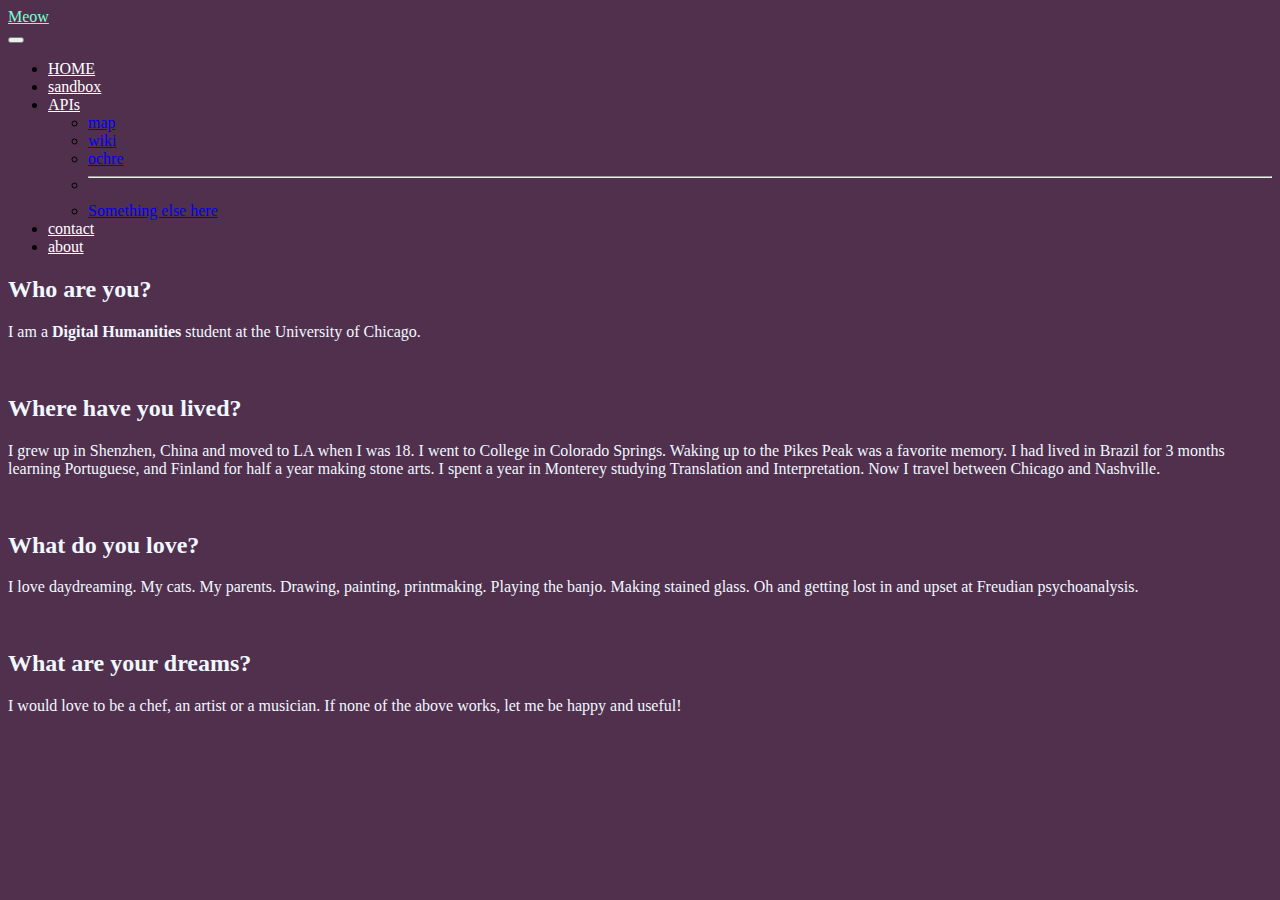
==== About.html @ 37bf5dc6 "updated" ====
<!doctype html>
<html lang="en">

<head>
  <!-- Required meta tags -->
  <meta charset="utf-8">
  <meta name="viewport" content="width=device-width, initial-scale=1, shrink-to-fit=no">

  <!-- Bootstrap CSS -->
  <link rel="stylesheet" href="css/yuexinc.css">
  <link href="https://cdn.jsdelivr.net/npm/bootstrap@5.0.0-beta2/dist/css/bootstrap.min.css" rel="stylesheet" integrity="sha384-BmbxuPwQa2lc/FVzBcNJ7UAyJxM6wuqIj61tLrc4wSX0szH/Ev+nYRRuWlolflfl" crossorigin="anonymous">
<script src="https://cdn.jsdelivr.net/npm/bootstrap@5.0.0-beta2/dist/js/bootstrap.bundle.min.js" integrity="sha384-b5kHyXgcpbZJO/tY9Ul7kGkf1S0CWuKcCD38l8YkeH8z8QjE0GmW1gYU5S9FOnJ0" crossorigin="anonymous"></script>
    <script src="js/sampleJS.js"></script>
  <title>Hello, world!</title>
</head>

<body style=" background-color: #51304e">

  <nav class="navbar navbar-expand-md navbar-dark bg-gradient">
    <a class="navbar-brand" style="color: aquamarine" href="#">Meow</a>
    <div class="container-fluid">
      <button class="navbar-toggler" type="button" data-bs-toggle="collapse" data-bs-target="#navbarSupportedContent"
        aria-controls="navbarSupportedContent" aria-expanded="false" aria-label="Toggle navigation">
        <span class="navbar-toggler-icon"></span>
      </button>
      <div class="collapse navbar-collapse" id="navbarSupportedContent">
        <ul class="navbar-nav me-auto mb-2 mb-lg-0">
          <li class="nav-item">
            <a class="nav-link" style="color: white;" aria-current="page" href="index.html">HOME</a>
          </li>
          <li class="nav-item">
            <a class="nav-link" style="color: white;" href="Sandbox.html">sandbox</a>
          </li>
          <li class="nav-item dropdown">
            <a class="nav-link dropdown-toggle" style="color: white;" href="#" id="navbarDropdown" role="button"
              data-bs-toggle="dropdown" aria-expanded="false">
              APIs
            </a>
            <ul class="dropdown-menu" aria-labelledby="navbarDropdown">
              <li><a class="dropdown-item" href="map.html">map</a></li>
              <li><a class="dropdown-item" href="wiki.html">wiki</a></li>
              <li><a class="dropdown-item" href="wiki.html">ochre</a></li>
              <li>
                <hr class="dropdown-divider">
              </li>
              <li><a class="dropdown-item" href="#">Something else here</a></li>
            </ul>
          </li>
          <li class="nav-item">
            <a class="nav-link" style="color: white;" href="Contact.html">contact</a>
          </li>
          <li class="nav-item">
            <a class="nav-link active" style="color: white;" href="About.html">about</a>
          </li>
        </ul>
      </div>
    </div>
  </nav>
<div class="container" id="columns" style="color: aliceblue;">
  <div class="row">
<div class="col-sm">
  <h2>Who are you?</h2>
  <p>
    I am a
    <strong>Digital Humanities</strong>
    student at the University of Chicago.
  </p>
</div>
<br>
<div class="col-sm">
  <h2>Where have you lived?</h2>
  <p>
    I grew up in Shenzhen, China and moved to LA when I was 18. I went to College in Colorado Springs. Waking up to the Pikes Peak was a favorite memory. I had lived in Brazil for 3 months learning Portuguese, and Finland for half a year making stone arts. I spent a year in Monterey studying Translation and Interpretation. Now I travel between Chicago and Nashville.
  </p>
</div>
<br>
<div class="w-100"></div>
<div class="col-sm">
  <h2>What do you love?</h2>
  <p>
    I love daydreaming. My cats. My parents. Drawing, painting, printmaking. Playing the banjo. Making stained glass. Oh and getting lost in and upset at Freudian psychoanalysis.
  </p>
</div>
<br>
<div class="col-sm">
  <h2>What are your dreams?</h2>
  <p>
    I would love to be a chef, an artist or a musician. If none of the above works, let me be happy and useful!
  </p>
</div>
</div>
</div>
</body>

</html>
---- css/yuexinc.css ----
element.style {
}
div#columns {
    margin-top: 15px;
}
div {
    display: block;
}
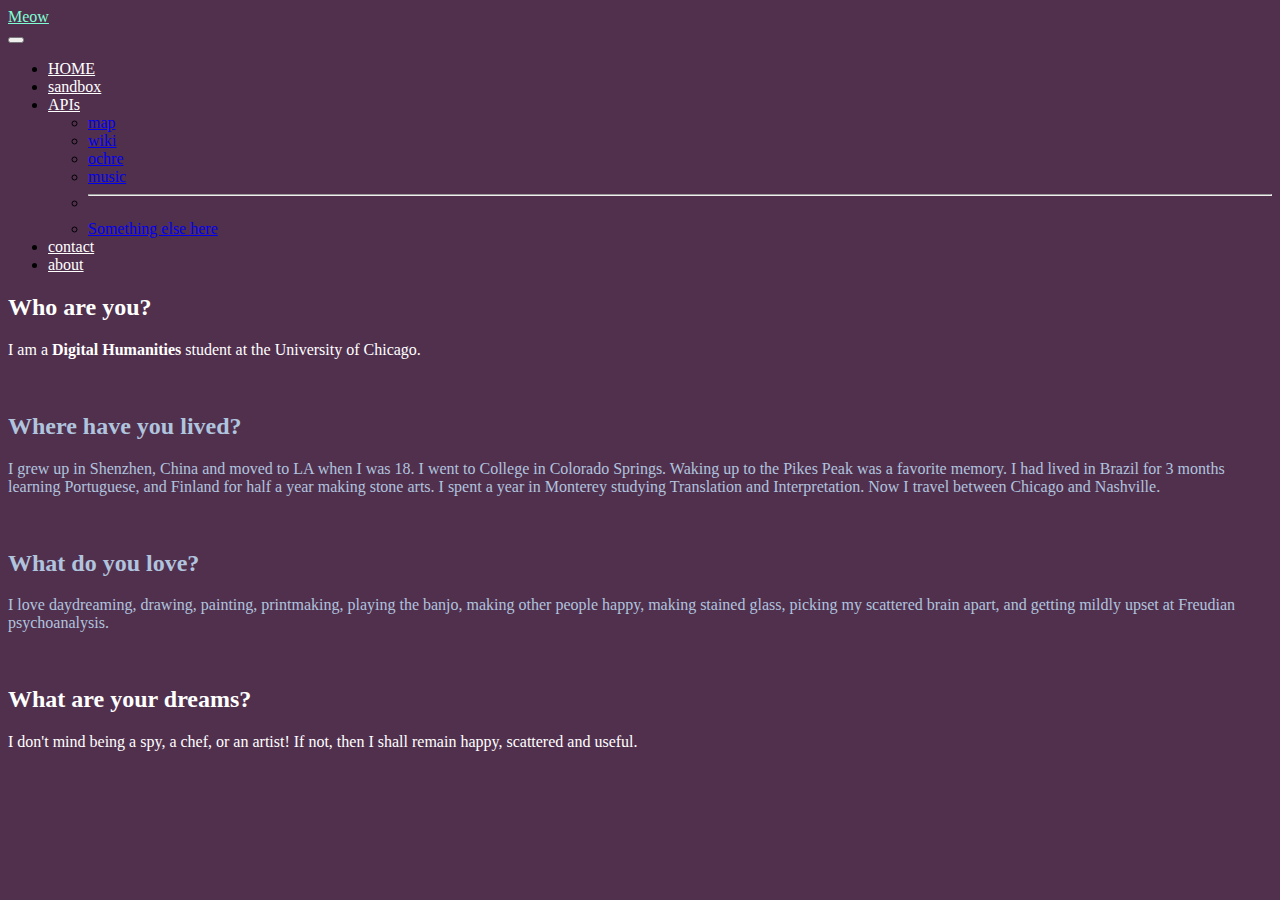
==== commit a33ce372: "updated2" ====
--- a/About.html
+++ b/About.html
@@ -40,6 +40,7 @@
               <li><a class="dropdown-item" href="map.html">map</a></li>
               <li><a class="dropdown-item" href="wiki.html">wiki</a></li>
               <li><a class="dropdown-item" href="wiki.html">ochre</a></li>
+              <li><a class="dropdown-item" href="#">music</a></li>
               <li>
                 <hr class="dropdown-divider">
               </li>
@@ -56,9 +57,9 @@
       </div>
     </div>
   </nav>
-<div class="container" id="columns" style="color: aliceblue;">
+<div class="container" id="columns" style="color: lightsteelblue;">
   <div class="row">
-<div class="col-sm">
+<div class="col-sm" style="color: white;">
   <h2>Who are you?</h2>
   <p>
     I am a
@@ -78,18 +79,19 @@
 <div class="col-sm">
   <h2>What do you love?</h2>
   <p>
-    I love daydreaming. My cats. My parents. Drawing, painting, printmaking. Playing the banjo. Making stained glass. Oh and getting lost in and upset at Freudian psychoanalysis.
+    I love daydreaming, drawing, painting, printmaking, playing the banjo, making other people happy, making stained glass, picking my scattered brain apart, and getting mildly upset at Freudian psychoanalysis.
   </p>
 </div>
 <br>
-<div class="col-sm">
+<div class="col-sm" style="color: white;">
   <h2>What are your dreams?</h2>
   <p>
-    I would love to be a chef, an artist or a musician. If none of the above works, let me be happy and useful!
+    I don't mind being a spy, a chef, or an artist! If not, then I shall remain happy, scattered and useful. 
   </p>
 </div>
 </div>
 </div>
+
 </body>
 
 </html>--- a/css/yuexinc.css
+++ b/css/yuexinc.css
@@ -5,4 +5,9 @@
 }
 div {
     display: block;
+}
+footer.page-footer {
+    position: absolute;
+    bottom: 0;
+    width: 100%;
 }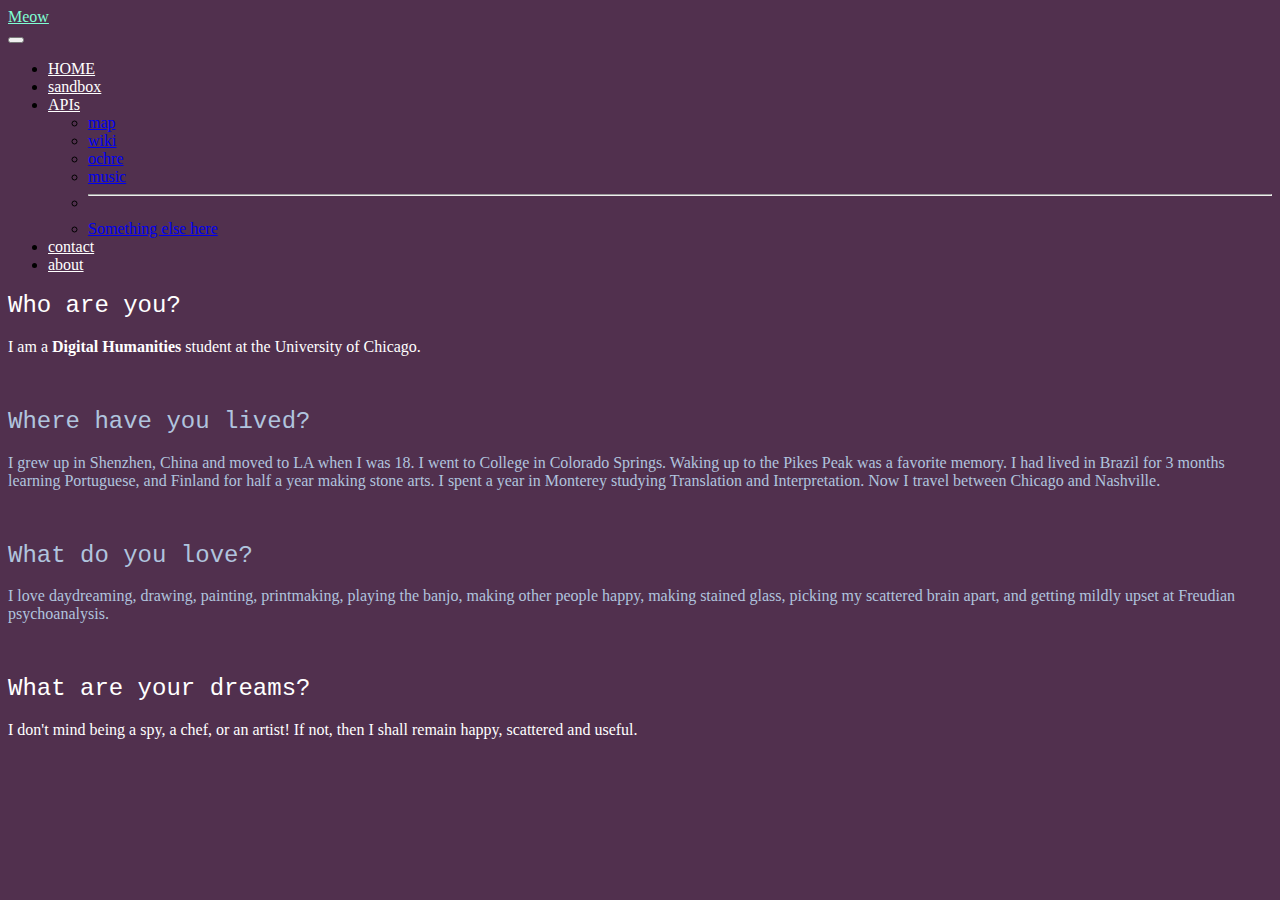
==== commit b0b7cd1d: "update3" ====
--- a/About.html
+++ b/About.html
@@ -39,7 +39,7 @@
             <ul class="dropdown-menu" aria-labelledby="navbarDropdown">
               <li><a class="dropdown-item" href="map.html">map</a></li>
               <li><a class="dropdown-item" href="wiki.html">wiki</a></li>
-              <li><a class="dropdown-item" href="wiki.html">ochre</a></li>
+              <li><a class="dropdown-item" href="rstiTexts.html">ochre</a></li>
               <li><a class="dropdown-item" href="#">music</a></li>
               <li>
                 <hr class="dropdown-divider">
--- a/css/yuexinc.css
+++ b/css/yuexinc.css
@@ -1,13 +1,15 @@
 element.style {
 }
-div#columns {
-    margin-top: 15px;
-}
-div {
+h2 {
+    font-size: 24px;
+    line-height: 24px;
+    text-align: left;
+    margin-bottom: 10px;
+    font-weight: 400;
+    font-family: 'Courier New', Courier, monospace;
     display: block;
-}
-footer.page-footer {
-    position: absolute;
-    bottom: 0;
-    width: 100%;
+    margin-block-start: 0.83em;
+    margin-block-end: 0.83em;
+    margin-inline-start: 0px;
+    margin-inline-end: 0px;
 }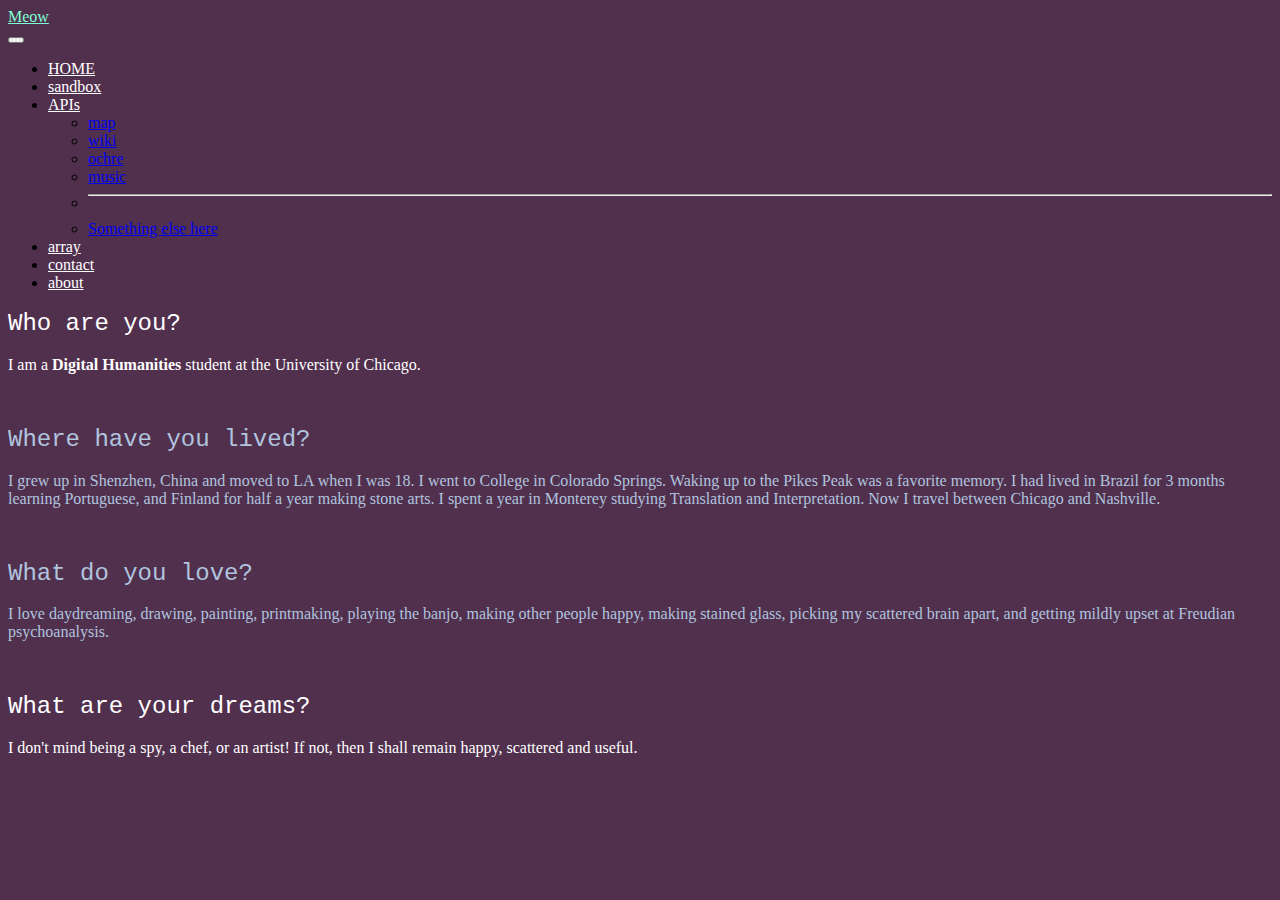
==== commit 7b3e5890: "a bit more" ====
--- a/About.html
+++ b/About.html
@@ -48,6 +48,9 @@
             </ul>
           </li>
           <li class="nav-item">
+            <a class="nav-link" style="color: white;" href="array.html">array</a>
+          </li>
+          <li class="nav-item">
             <a class="nav-link" style="color: white;" href="Contact.html">contact</a>
           </li>
           <li class="nav-item">
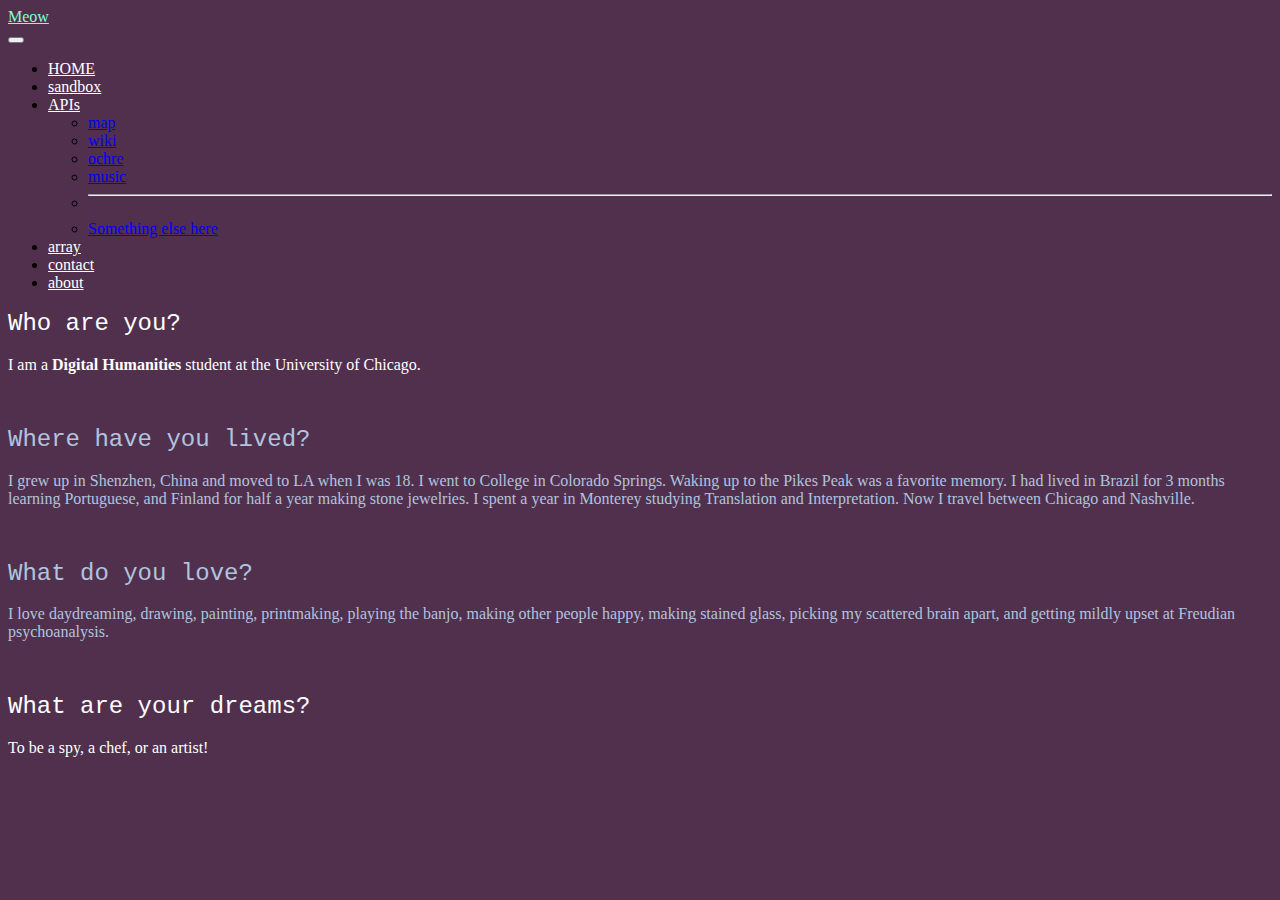
==== commit 974b9254: "bits" ====
--- a/About.html
+++ b/About.html
@@ -74,7 +74,7 @@
 <div class="col-sm">
   <h2>Where have you lived?</h2>
   <p>
-    I grew up in Shenzhen, China and moved to LA when I was 18. I went to College in Colorado Springs. Waking up to the Pikes Peak was a favorite memory. I had lived in Brazil for 3 months learning Portuguese, and Finland for half a year making stone arts. I spent a year in Monterey studying Translation and Interpretation. Now I travel between Chicago and Nashville.
+    I grew up in Shenzhen, China and moved to LA when I was 18. I went to College in Colorado Springs. Waking up to the Pikes Peak was a favorite memory. I had lived in Brazil for 3 months learning Portuguese, and Finland for half a year making stone jewelries. I spent a year in Monterey studying Translation and Interpretation. Now I travel between Chicago and Nashville.
   </p>
 </div>
 <br>
@@ -89,7 +89,7 @@
 <div class="col-sm" style="color: white;">
   <h2>What are your dreams?</h2>
   <p>
-    I don't mind being a spy, a chef, or an artist! If not, then I shall remain happy, scattered and useful. 
+    To be a spy, a chef, or an artist!  
   </p>
 </div>
 </div>
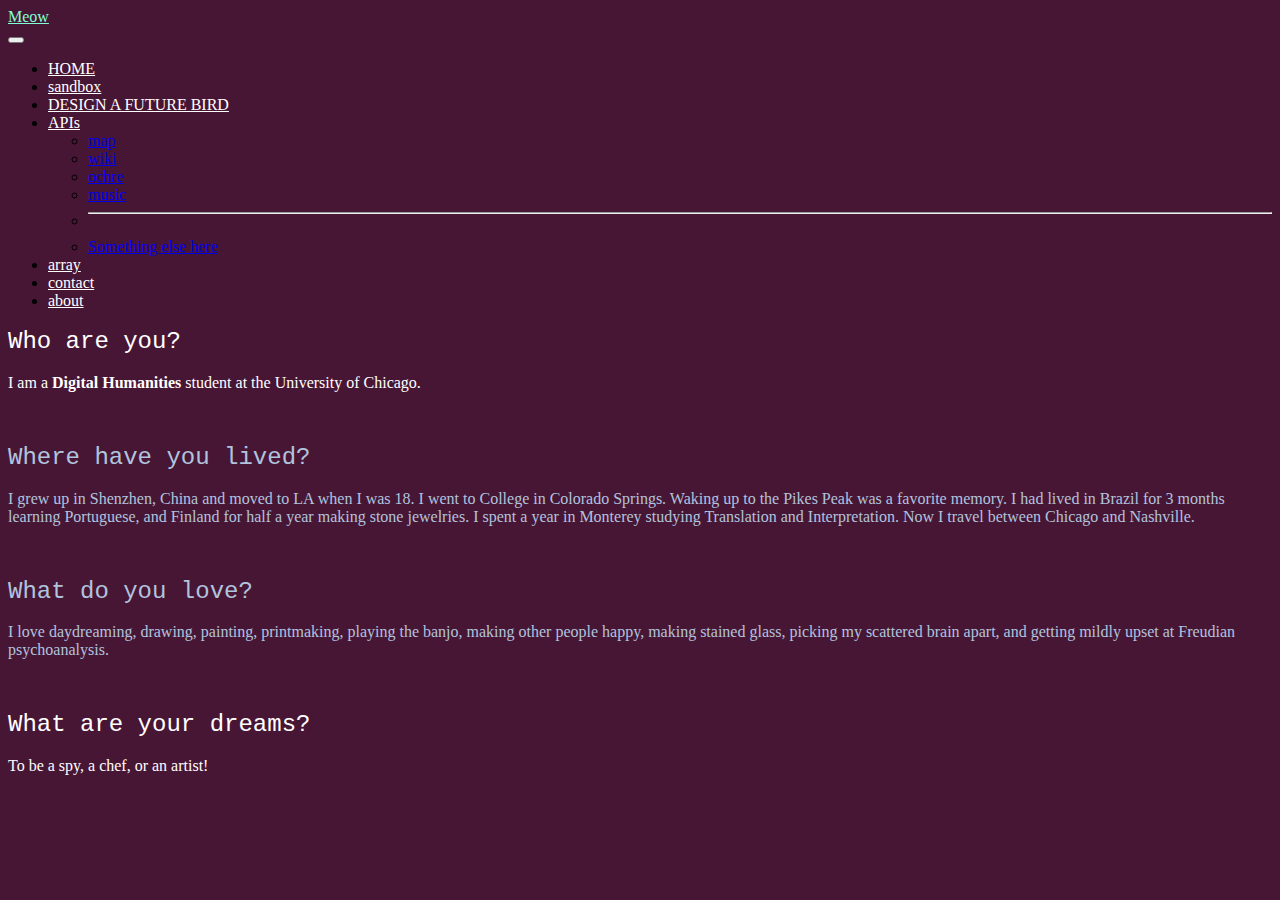
==== commit 92e264a6: "design a future bird" ====
--- a/About.html
+++ b/About.html
@@ -14,7 +14,7 @@
   <title>Hello, world!</title>
 </head>
 
-<body style=" background-color: #51304e">
+<body style=" background-color: rgb(72,22,53)">
 
   <nav class="navbar navbar-expand-md navbar-dark bg-gradient">
     <a class="navbar-brand" style="color: aquamarine" href="#">Meow</a>
@@ -30,6 +30,9 @@
           </li>
           <li class="nav-item">
             <a class="nav-link" style="color: white;" href="Sandbox.html">sandbox</a>
+          </li>
+          <li class="nav-item">
+            <a class="nav-link" style="color: white;" href="ami.html">DESIGN A FUTURE BIRD</a>
           </li>
           <li class="nav-item dropdown">
             <a class="nav-link dropdown-toggle" style="color: white;" href="#" id="navbarDropdown" role="button"
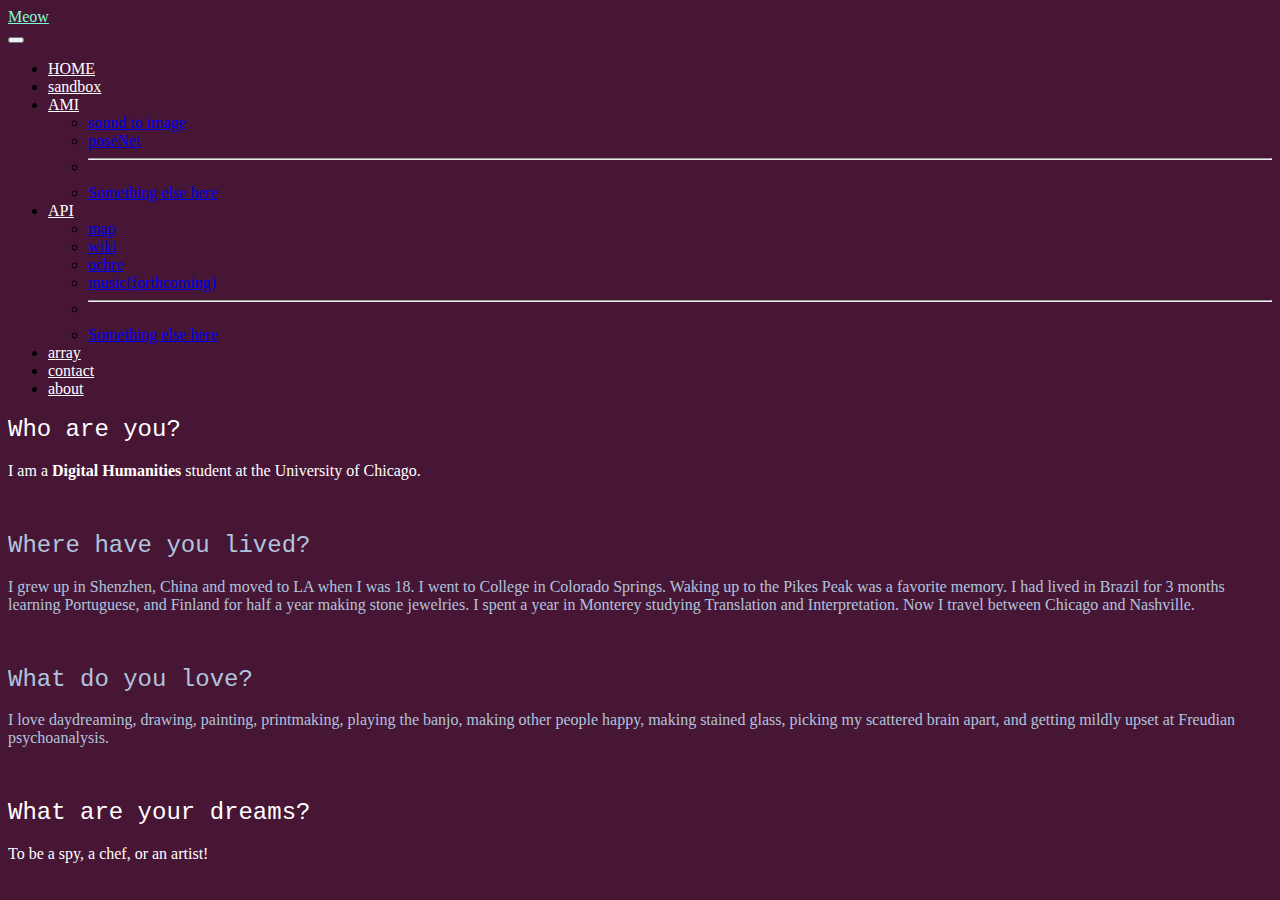
==== commit b431aba2: "AMI" ====
--- a/About.html
+++ b/About.html
@@ -26,24 +26,31 @@
       <div class="collapse navbar-collapse" id="navbarSupportedContent">
         <ul class="navbar-nav me-auto mb-2 mb-lg-0">
           <li class="nav-item">
-            <a class="nav-link" style="color: white;" aria-current="page" href="index.html">HOME</a>
+            <a class="nav-link active" style="color: white;" aria-current="page" href="#">HOME</a>
           </li>
           <li class="nav-item">
             <a class="nav-link" style="color: white;" href="Sandbox.html">sandbox</a>
           </li>
-          <li class="nav-item">
-            <a class="nav-link" style="color: white;" href="ami.html">DESIGN A FUTURE BIRD</a>
+          <li class="nav-item dropdown">
+            <a class="nav-link dropdown-toggle" style="color: white;" href="#" id="navbarDropdown" role="button"
+              data-bs-toggle="dropdown" aria-expanded="false">AMI</a>
+            <ul class="dropdown-menu" aria-labelledby="navbarDropdown">
+              <li><a class="dropdown-item" href="midterm.html">sound to image</a></li>
+              <li><a class="dropdown-item" href="final.html">poseNet</a></li>
+              <li>
+                <hr class="dropdown-divider">
+              </li>
+              <li><a class="dropdown-item" href="#">Something else here</a></li>
+            </ul>
           </li>
           <li class="nav-item dropdown">
             <a class="nav-link dropdown-toggle" style="color: white;" href="#" id="navbarDropdown" role="button"
-              data-bs-toggle="dropdown" aria-expanded="false">
-              APIs
-            </a>
+              data-bs-toggle="dropdown" aria-expanded="false">API</a>
             <ul class="dropdown-menu" aria-labelledby="navbarDropdown">
               <li><a class="dropdown-item" href="map.html">map</a></li>
               <li><a class="dropdown-item" href="wiki.html">wiki</a></li>
               <li><a class="dropdown-item" href="rstiTexts.html">ochre</a></li>
-              <li><a class="dropdown-item" href="#">music</a></li>
+              <li><a class="dropdown-item" href="#">music(forthcoming)</a></li>
               <li>
                 <hr class="dropdown-divider">
               </li>
@@ -57,7 +64,7 @@
             <a class="nav-link" style="color: white;" href="Contact.html">contact</a>
           </li>
           <li class="nav-item">
-            <a class="nav-link active" style="color: white;" href="About.html">about</a>
+            <a class="nav-link" style="color: white;" href="About.html">about</a>
           </li>
         </ul>
       </div>
